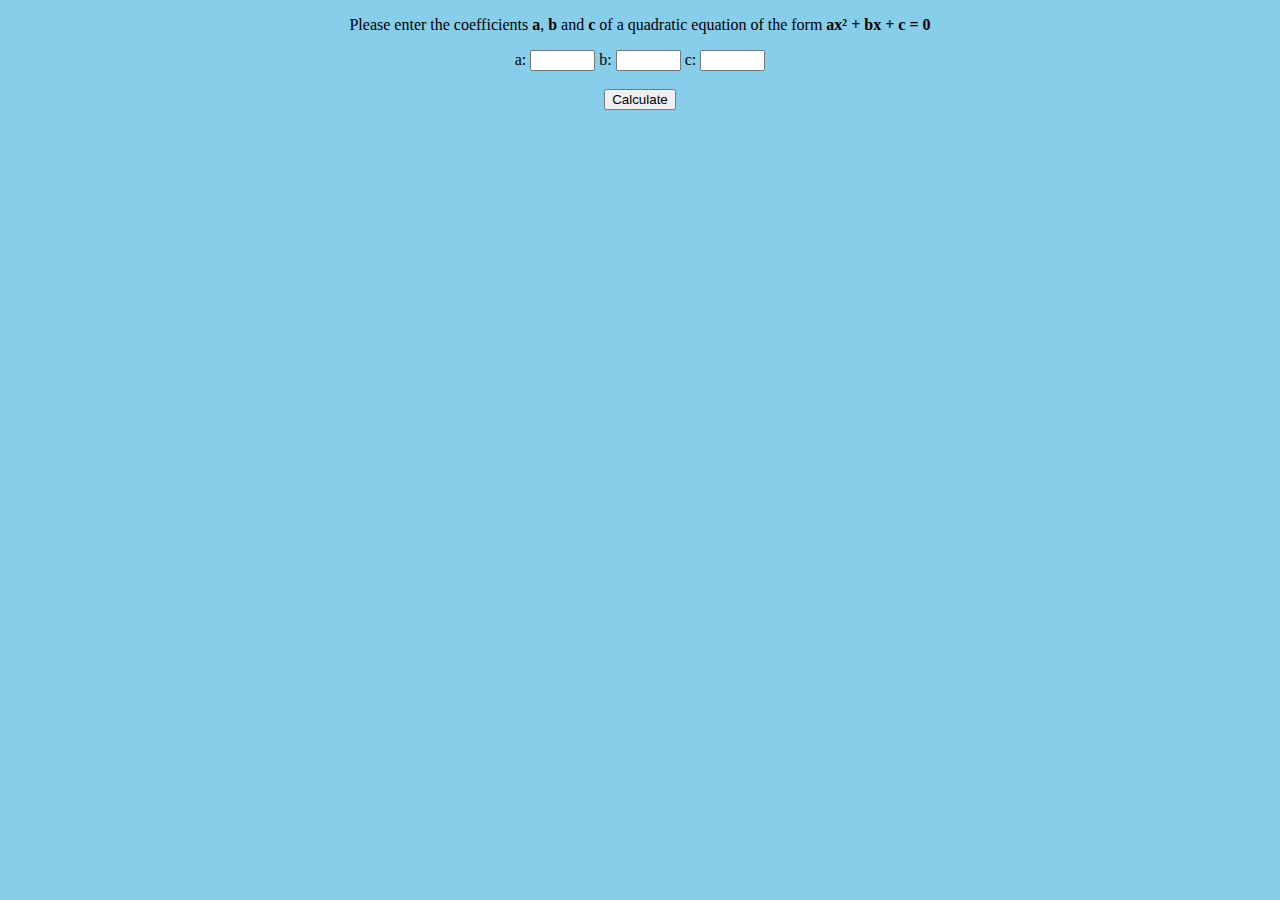
==== quadratic formula equation solver.html @ c8f0107b "first commit" ====
<!DOCTYPE html>
<html>

<head>
    <meta charset="UTF-8">
    <title>Quadratic Equation Solver</title>
    <script>
        var a, b, c;
        var outputText;
        
        function validate() {
        
            // get the input
            a = document.forms["input_form"]["aterm"].value;
            b = document.forms["input_form"]["bterm"].value;
            c = document.forms["input_form"]["cterm"].value;
            
            // validate a, b and c
            if (a == 0) {
                outputText = "<em>a</em> cannot equal zero!";
            } else if (isNaN(a)) {
                outputText = "<em>a</em> must be a number!";
            } else if (isNaN(b)) {
                outputText = "<em>b</em> must be a number!";
            } else if (isNaN(c)) {
                outputText = "<em>c</em> must be a number!";
            } else {
                // calculate the result using x = (-b +- sqrt(b^2 - 4ac)) / 2a
                var x1 = (-b - Math.sqrt(Math.pow(b, 2) - 4 * a * c)) / (2 * a);
                var x2 = (-b + Math.sqrt(Math.pow(b, 2) - 4 * a * c)) / (2 * a);
                outputText = "For the equation <strong>" + (a == 1 ? "" : a) + "x\u00B2 + " + (b == 1 ? "" : b) + "x + " + c + " = 0</strong>, roots are <strong>" + x1 + "</strong> & <strong>" + x2 + "</strong>";
            }
            
            // output the result (or errors)
            document.getElementById("output_text").innerHTML = outputText;
        }
    </script>
</head>

<body style="background-color:skyblue;">

    <center><p>Please enter the coefficients <strong>a</strong>, <strong>b</strong> and <strong>c</strong> of a quadratic equation of the form <strong>ax&#x00B2; + bx + c = 0</strong></p>
    
    <form name="input_form" action="javascript:validate();">
        a: <input type="text" name="aterm" size="5" required>
        b: <input type="text" name="bterm" size="5" required>
        c: <input type="text" name="cterm" size="5" required>
        <br><br>
        <input type="submit" value="Calculate">
    </form>
    
    <p id="output_text"/></center>

</body>

</html>
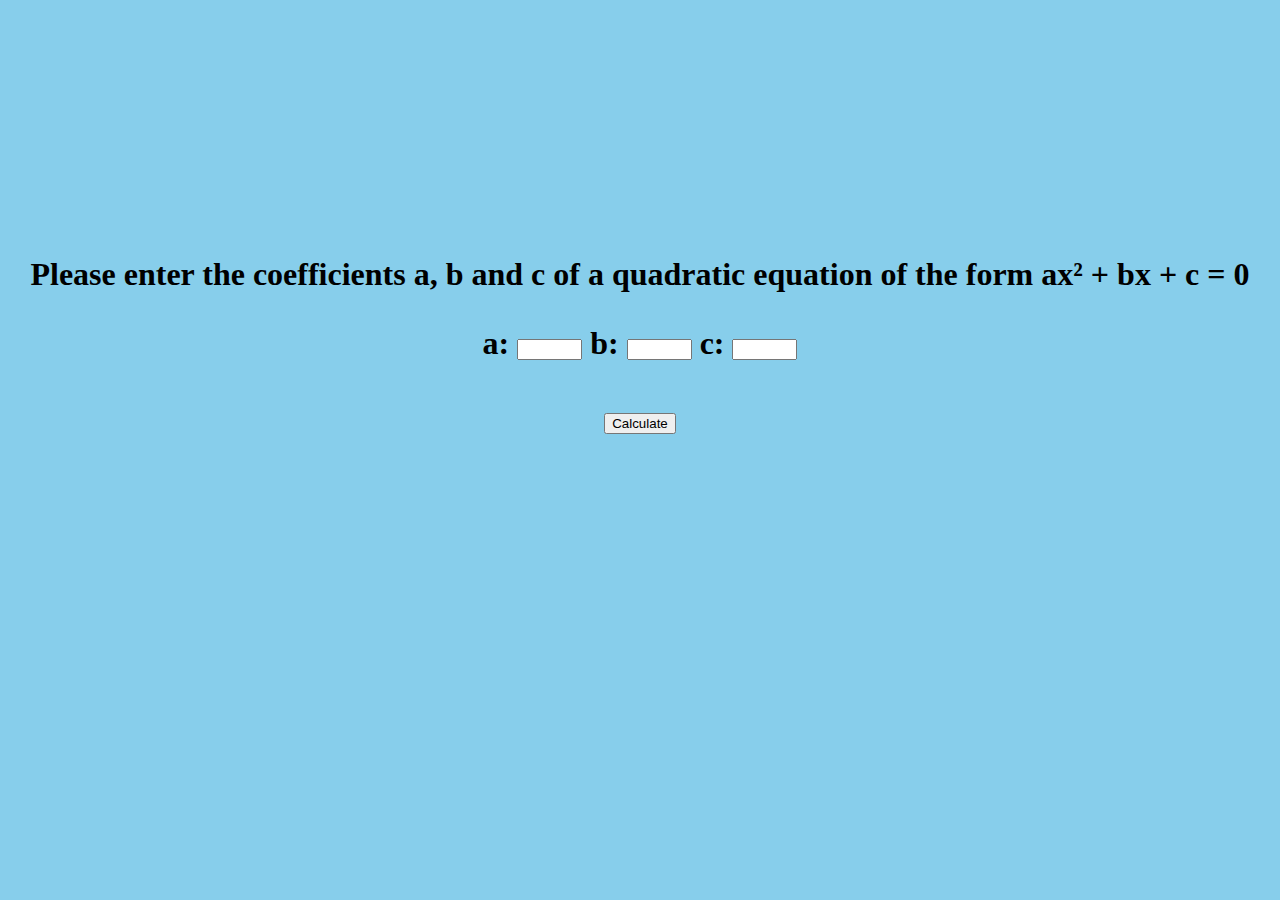
==== commit bd2d7004: "Update quadratic formula equation solver.html" ====
--- a/quadratic formula equation solver.html
+++ b/quadratic formula equation solver.html
@@ -17,7 +17,7 @@
             
             // validate a, b and c
             if (a == 0) {
-                outputText = "<em>a</em> cannot equal zero!";
+                outputText = "<em>a</em> cannot be equal to zero!";
             } else if (isNaN(a)) {
                 outputText = "<em>a</em> must be a number!";
             } else if (isNaN(b)) {
@@ -29,6 +29,7 @@
                 var x1 = (-b - Math.sqrt(Math.pow(b, 2) - 4 * a * c)) / (2 * a);
                 var x2 = (-b + Math.sqrt(Math.pow(b, 2) - 4 * a * c)) / (2 * a);
                 outputText = "For the equation <strong>" + (a == 1 ? "" : a) + "x\u00B2 + " + (b == 1 ? "" : b) + "x + " + c + " = 0</strong>, roots are <strong>" + x1 + "</strong> & <strong>" + x2 + "</strong>";
+                
             }
             
             // output the result (or errors)
@@ -39,18 +40,18 @@
 
 <body style="background-color:skyblue;">
 
-    <center><p>Please enter the coefficients <strong>a</strong>, <strong>b</strong> and <strong>c</strong> of a quadratic equation of the form <strong>ax&#x00B2; + bx + c = 0</strong></p>
+    <br><br><br><br><br><br><br><br><br><br><br><br><center><h1><p>Please enter the coefficients <strong>a</strong>, <strong>b</strong> and <strong>c</strong> of a quadratic equation of the form <strong>ax&#x00B2; + bx + c = 0</strong></p></h1>
     
-    <form name="input_form" action="javascript:validate();">
+    <h1><form name="input_form" action="javascript:validate();">
         a: <input type="text" name="aterm" size="5" required>
         b: <input type="text" name="bterm" size="5" required>
         c: <input type="text" name="cterm" size="5" required>
         <br><br>
         <input type="submit" value="Calculate">
-    </form>
+        </form></h1>
     
-    <p id="output_text"/></center>
+    <h1><p font="Mons"id="output_text"/></h1></center>
 
 </body>
 
-</html>+</html>
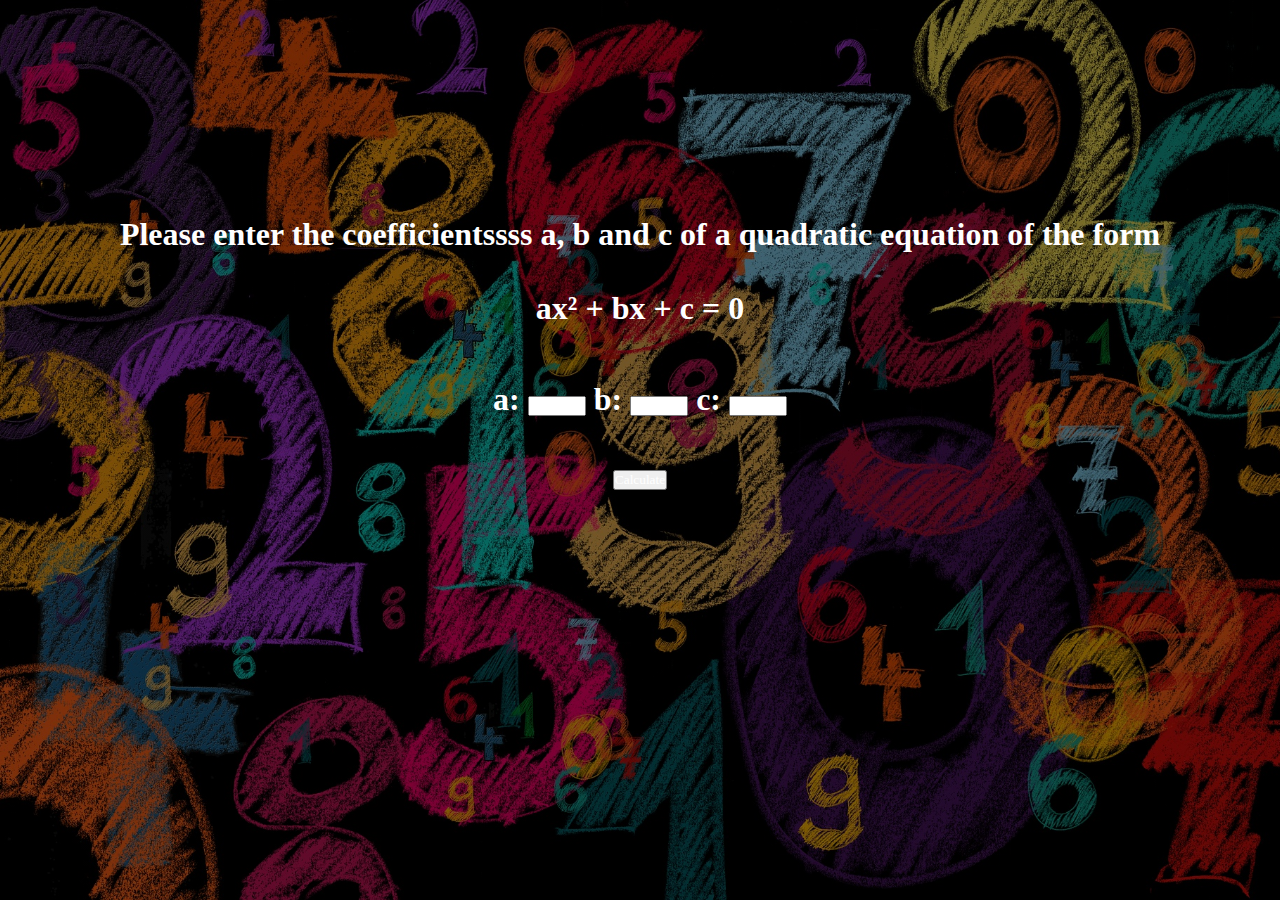
==== commit de4fa2f5: "Add files via upload" ====
--- a/quadratic formula equation solver.html
+++ b/quadratic formula equation solver.html
@@ -1,57 +1,58 @@
-<!DOCTYPE html>
-<html>
-
-<head>
-    <meta charset="UTF-8">
-    <title>Quadratic Equation Solver</title>
-    <script>
-        var a, b, c;
-        var outputText;
-        
-        function validate() {
-        
-            // get the input
-            a = document.forms["input_form"]["aterm"].value;
-            b = document.forms["input_form"]["bterm"].value;
-            c = document.forms["input_form"]["cterm"].value;
-            
-            // validate a, b and c
-            if (a == 0) {
-                outputText = "<em>a</em> cannot be equal to zero!";
-            } else if (isNaN(a)) {
-                outputText = "<em>a</em> must be a number!";
-            } else if (isNaN(b)) {
-                outputText = "<em>b</em> must be a number!";
-            } else if (isNaN(c)) {
-                outputText = "<em>c</em> must be a number!";
-            } else {
-                // calculate the result using x = (-b +- sqrt(b^2 - 4ac)) / 2a
-                var x1 = (-b - Math.sqrt(Math.pow(b, 2) - 4 * a * c)) / (2 * a);
-                var x2 = (-b + Math.sqrt(Math.pow(b, 2) - 4 * a * c)) / (2 * a);
-                outputText = "For the equation <strong>" + (a == 1 ? "" : a) + "x\u00B2 + " + (b == 1 ? "" : b) + "x + " + c + " = 0</strong>, roots are <strong>" + x1 + "</strong> & <strong>" + x2 + "</strong>";
-                
-            }
-            
-            // output the result (or errors)
-            document.getElementById("output_text").innerHTML = outputText;
-        }
-    </script>
-</head>
-
-<body style="background-color:skyblue;">
-
-    <br><br><br><br><br><br><br><br><br><br><br><br><center><h1><p>Please enter the coefficients <strong>a</strong>, <strong>b</strong> and <strong>c</strong> of a quadratic equation of the form <strong>ax&#x00B2; + bx + c = 0</strong></p></h1>
-    
-    <h1><form name="input_form" action="javascript:validate();">
-        a: <input type="text" name="aterm" size="5" required>
-        b: <input type="text" name="bterm" size="5" required>
-        c: <input type="text" name="cterm" size="5" required>
-        <br><br>
-        <input type="submit" value="Calculate">
-        </form></h1>
-    
-    <h1><p font="Mons"id="output_text"/></h1></center>
-
-</body>
-
-</html>
+<!DOCTYPE html>
+<html>
+
+<head>
+    <meta charset="UTF-8">
+    <title>Quadratic Equation Solver</title>
+    <script>
+        var a, b, c;
+        var outputText;
+        
+        function validate() {
+        
+            // get the input
+            a = document.forms["input_form"]["aterm"].value;
+            b = document.forms["input_form"]["bterm"].value;
+            c = document.forms["input_form"]["cterm"].value;
+            
+            // validate a, b and c
+            if (a == 0) {
+                outputText = "<em>a</em> cannot be equal to zero!";
+            } else if (isNaN(a)) {
+                outputText = "<em>a</em> must be a number!";
+            } else if (isNaN(b)) {
+                outputText = "<em>b</em> must be a number!";
+            } else if (isNaN(c)) {
+                outputText = "<em>c</em> must be a number!";
+            } else {
+                // calculate the result using x = (-b +- sqrt(b^2 - 4ac)) / 2a
+                var x1 = (-b - Math.sqrt(Math.pow(b, 2) - 4 * a * c)) / (2 * a);
+                var x2 = (-b + Math.sqrt(Math.pow(b, 2) - 4 * a * c)) / (2 * a);
+                outputText = "For the equation <strong>" + (a == 1 ? "" : a) + "x\u00B2 + " + (b == 1 ? "" : b) + "x + " + c + " = 0</strong>, roots are <strong>" + x1 + "</strong> & <strong>" + x2 + "</strong>";
+                
+            }
+            
+            // output the result (or errors)
+            document.getElementById("output_text").innerHTML = outputText;
+        }
+    </script>
+        <link rel="stylesheet" type="text/css" href="quad%20styling.css">
+
+</head>
+
+<body style="background-color:black;">
+
+    <br><br><br><br><br><br><br><br><br><br><br><br><center><h1><p>Please enter the coefficientssss <strong>a</strong>, <strong>b</strong> and <strong>c</strong> of a quadratic equation of the form <br><br><strong>ax&#x00B2; + bx + c = 0</strong></p></h1><br><br><br>
+    
+    <h1><form name="input_form" action="javascript:validate();">
+   a: <input type="text" name="aterm" size="5" required>
+   b: <input type="text" name="bterm" size="5" required>
+   c: <input type="text" name="cterm" size="5" required>
+        <br><br>
+   <input type="submit" value="Calculate">       </form></h1>
+    
+    <h1><p font="Mons"id="output_text"/></h1></center>
+
+</body>
+
+</html>
